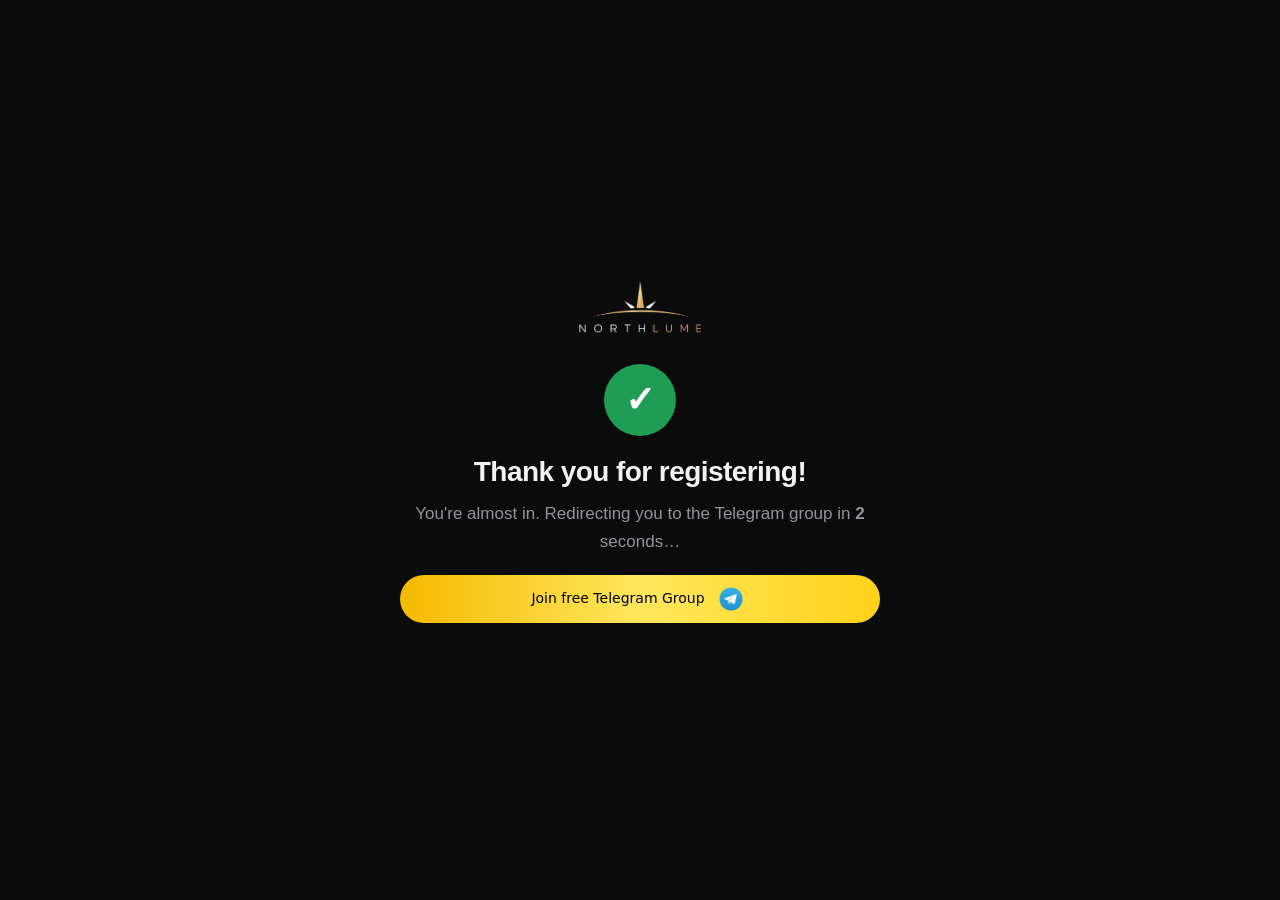
==== thankyou.html @ 3e39eda5 "update thanku page" ====
<!doctype html>
<html lang="en">
  <head>
    <meta charset="UTF-8" />
    <meta name="viewport" content="width=device-width, initial-scale=1.0" />
    <meta name="theme-color" content="#0b0b0c" />
    <meta name="robots" content="noindex" />
    <title>Thank You — Northlume</title>
    <link rel="stylesheet" href="css/style.css" />

    <script>
      !(function (f, b, e, v, n, t, s) {
        if (f.fbq) return;
        n = f.fbq = function () {
          n.callMethod
            ? n.callMethod.apply(n, arguments)
            : n.queue.push(arguments);
        };
        if (!f._fbq) f._fbq = n;
        n.push = n;
        n.loaded = !0;
        n.version = "2.0";
        n.queue = [];
        t = b.createElement(e);
        t.async = !0;
        t.src = v;
        s = b.getElementsByTagName(e)[0];
        s.parentNode.insertBefore(t, s);
      })(
        window,
        document,
        "script",
        "https://connect.facebook.net/en_US/fbevents.js",
      );
      fbq("init", "2356324361851974");
      fbq("track", "PageView");
      fbq("track", "Lead"); // registration complete
    </script>
    <noscript
      ><img
        height="1"
        width="1"
        style="display: none"
        src="https://www.facebook.com/tr?id=2356324361851974&ev=PageView&noscript=1"
    /></noscript>

    <style>
      .ty-page {
        min-height: 100vh;
        display: flex;
        align-items: center;
        justify-content: center;
        padding: 24px 16px;
        text-align: center;
      }
      .ty-box {
        max-width: 480px;
        width: 100%;
      }
      .ty-box .logoheader {
        margin: 0 auto 28px;
        display: block;
      }
      .ty-box .check-big {
        width: 72px;
        height: 72px;
        line-height: 72px;
        border-radius: 50%;
        margin: 0 auto 20px;
        font-size: 36px;
        background: #1f9d55;
        color: #fff;
      }
      .ty-box h1 {
        font-size: 28px;
        margin-bottom: 12px;
      }
      .ty-box p {
        margin-bottom: 20px;
        opacity: 0.85;
      }
      .ty-box .btn {
        display: inline-flex;
        align-items: center;
        justify-content: center;
        gap: 8px;
        text-decoration: none;
      }
      #count {
        font-weight: 700;
      }
    </style>
  </head>
  <body>
    <main class="ty-page">
      <div class="ty-box">
        <img src="img/logo.png" alt="Northlume logo" class="logoheader" />

        <div class="check-big">✓</div>
        <h1>Thank you for registering!</h1>
        <p>
          You're almost in. Redirecting you to the Telegram group in
          <span id="count">3</span> seconds…
        </p>

        <a
          class="btn"
          id="tg-btn"
          href="https://t.me/northlume"
          rel="noopener"
        >
          Join free Telegram Group
          <img
            src="img/telegramicon.png"
            alt="Telegram icon"
            class="telegram"
          />
        </a>
      </div>
    </main>

    <script>
      (function () {
        var TELEGRAM_LINK = 'https://t.me/northlume';
        var seconds = 3;
        var countEl = document.getElementById('count');

        var timer = setInterval(function () {
          seconds--;

          if (seconds <= 0) {
            clearInterval(timer);
            window.location.href = TELEGRAM_LINK;
            return;
          }

          countEl.textContent = seconds;
        }, 1000);
      })();
    </script>
  </body>
</html>
---- css/style.css ----
@import url('https://fonts.googleapis.com/css2?family=Google+Sans:ital,opsz,wght@0,17..18,400..700;1,17..18,400..700&family=Inter:ital,opsz,wght@0,14..32,100..900;1,14..32,100..900&family=Plus+Jakarta+Sans:ital,wght@0,200..800;1,200..800&family=Roboto:ital,wght@0,100..900;1,100..900&display=swap');

:root{
  --bg:#0b0b0c;
  --bg2:#131315;
  --line:#26272b;
  --ink:#f2f2f3;
  --ink2:#a9adb3;
  --ink3:#7f848b;
  --yellow:#ffd60a;
  --yellow-h:#ffe040;
  --green:#25c26a;
  --red:#e15b5b;
  --max:640px;
  --font:system-ui,-apple-system,"Segoe UI",Roboto,Helvetica,Arial,sans-serif;
}
*{box-sizing:border-box;margin:0;padding:0}
html{-webkit-text-size-adjust:100%;scroll-behavior:smooth}
body{
    font-family: "Google Sans", sans-serif;
background:var(--bg);color:var(--ink);
  /* font-family:var(--font);background:var(--bg);color:var(--ink); */
  font-size:17px;line-height:1.6;overflow-x:hidden;-webkit-font-smoothing:antialiased;
  padding-bottom:calc(84px + env(safe-area-inset-bottom));
}
body.no-scroll{overflow:hidden}
a{color:inherit;text-decoration:none}
ul{list-style:none}
p{color:var(--ink2)}
b,strong{color:var(--ink);font-weight:700}
[hidden]{display:none!important}

.wrap{width:100%;max-width:var(--max);margin:0 auto;padding:0 22px}
section{padding:52px 0;border-top:1px solid var(--line)}
section.alt{background:var(--bg2)}

h1,h2,h3{line-height:1.15;font-weight:800;letter-spacing:-.02em;overflow-wrap:break-word}
h1{font-size:clamp(28px,7vw,44px);font-weight:900;line-height:1.15}
h2{font-size:clamp(24px,5.4vw,33px)}
h3{font-size:18px;font-weight:700}
.lead{font-size:clamp(16px,4.2vw,19px);margin-top:14px}
.kicker{display:block;color:var(--yellow);font-weight:700;font-size:14px;letter-spacing:.04em;text-transform:uppercase;margin-bottom:8px}
mark{background:rgba(255,214,10,.2);color:#fff;padding:.05em .2em;border-radius:3px}
.ul{background:linear-gradient(transparent 62%,rgba(255,214,10,.35) 62%);color:var(--ink)}

/* Button */
/* .btn{
  display:flex;align-items:center;justify-content:center;width:100%;
  background:var(--yellow);color:#111;border:0;border-radius:12px;
  padding:16px;font:800 17px/1.2 var(--font);cursor:pointer;
  box-shadow:0 3px 0 #b39500;transition:transform .08s,box-shadow .08s,background .15s;
}
.btn:hover{background:var(--yellow-h)}
.btn:active{transform:translateY(3px);box-shadow:none}
.btn:disabled{opacity:.6;cursor:wait} */

.btn{

  display:flex;justify-content:center;
  width:100%;
  text-align:center;
  border:0;
  cursor:pointer;
  border-radius:9999px;                 /* rounded-full */
  background:linear-gradient(to right,#f5b900,#ffe75c,#ffd21a); /* from / via / to */
  padding:12px 16px;                    /* py-3 */
  font:500 14px/1.4 var(--font);        /* text-sm font-medium */
  color:#000;
  transition:transform .3s;             /* duration-300 */
}
.btn:hover{transform:scale(1.02)}
.btn:active{transform:scale(.99)}
.btn:disabled{opacity:.6;cursor:wait;transform:none}
.cta{margin-top:28px}
.subnote{text-align:center;color:var(--ink3);font-size:13.5px;margin-top:11px}

/* Hero */
.hero{padding:26px 0 44px;border-bottom:1px solid var(--line)}
.topbar{display:flex;align-items:center;justify-content:space-between;margin-bottom:30px}
.logo{display:flex;align-items:center;gap:9px;font-weight:800;font-size:17px}
.logo-m{width:26px;height:26px;border-radius:6px;background:var(--yellow);color:#111;display:grid;place-items:center;font-weight:900;font-size:15px}
.tag{font-size:12px;color:var(--ink3);border:1px solid var(--line);border-radius:6px;padding:5px 9px;font-weight:600}
.kick{font-size:14px;margin-bottom:16px;display:flex;align-items:center;gap:8px;flex-wrap:wrap}
.live{display:inline-flex;align-items:center;gap:7px;color:var(--green);font-weight:700}
.live i{width:7px;height:7px;border-radius:50%;background:var(--green);animation:blink 1.7s infinite}
@keyframes blink{50%{opacity:.3}}
.oneliner{margin-top:16px;font-size:14.5px;color:var(--ink);font-weight:600;border-left:3px solid var(--yellow);padding:2px 0 2px 12px}

/* Problem */
.intro{margin-top:14px;font-size:16.5px}
.list{margin-top:22px}
.list li{display:flex;gap:13px;padding:15px 0;border-bottom:1px solid var(--line)}
.list li:last-child{border-bottom:0}
.dash{color:var(--red);font-weight:900;flex:none}
.list p{font-size:15.5px}
.punch{margin-top:24px;font-size:19px;font-weight:700;color:var(--ink);line-height:1.4}

/* Offer */
.checks{margin-top:24px}
.check{display:flex;gap:14px;padding:16px 0;border-top:1px solid var(--line)}
.check:last-child{border-bottom:1px solid var(--line)}
.tick{flex:none;width:22px;height:22px;border-radius:50%;background:rgba(255,214,10,.15);color:var(--yellow);display:grid;place-items:center;font-size:13px;font-weight:800;margin-top:2px}
.check h3{font-size:16.5px;margin-bottom:3px}
.check p{font-size:14.5px}
.why{margin-top:26px;background:var(--bg);border:1px solid var(--line);border-radius:12px;padding:18px 20px}
.why .q{color:var(--ink);font-weight:700;font-size:18px;margin-bottom:6px}
.why p{font-size:15px}

.sig-label{margin-top:28px;font-size:13.5px;color:var(--ink3);text-align:center}
.phone{background:#08080a;border:1px solid var(--line);border-radius:16px;overflow:hidden;max-width:360px;margin:10px auto 0;box-shadow:0 24px 50px -20px rgba(0,0,0,.8)}
.phone-bar{display:flex;align-items:center;gap:9px;padding:11px 13px;background:#141618;border-bottom:1px solid var(--line)}
.av{width:30px;height:30px;border-radius:50%;background:#28a8e8;display:grid;place-items:center;color:#fff;font-size:14px}
.phone-bar b{font-size:13.5px;display:block;line-height:1.2}
.phone-bar small{color:var(--green);font-size:11px}
.phone-body{padding:14px 13px}
.bubble{background:#16242f;border-radius:12px 12px 12px 3px;padding:13px 14px;font-size:14.5px;max-width:94%}
.b-head{font-weight:800;color:#fff;margin-bottom:9px;display:flex;align-items:center;gap:8px}
.buy{background:var(--green);color:#06150c;font-size:11px;padding:2px 7px;border-radius:5px}
.row{display:flex;justify-content:space-between;padding:4px 0;font-variant-numeric:tabular-nums}
.row span{color:#8fa0ad}
.grn{color:#4fd58a}.red{color:#ef8080}
.note{margin-top:9px;font-size:12.5px;color:#8fa0ad;line-height:1.5}
.time{text-align:right;font-size:10.5px;color:#5f6b74;margin-top:6px}
.sig-cap{text-align:center;font-size:12px;color:var(--ink3);margin:12px auto 0;max-width:340px}

/* Steps */
.steps{margin-top:26px;display:flex;flex-direction:column;gap:22px}
.step{display:flex;gap:16px}
.n{flex:none;width:44px;font-weight:900;font-size:34px;line-height:1;color:var(--yellow);opacity:.85}
.step h3{margin-bottom:3px}
.step p{font-size:14.5px}

/* Reviews */
.reviews{margin-top:20px;display:flex;flex-direction:column;gap:12px}
.rev{background:var(--bg);border:1px solid var(--line);border-radius:12px;padding:16px 17px}
.stars{color:var(--yellow);font-size:13px;letter-spacing:1px;margin-bottom:7px}
.rev blockquote{font-size:14.5px;color:var(--ink);line-height:1.55}
.rev figcaption{margin-top:13px;display:flex;align-items:center;gap:10px;font-size:13px;color:var(--ink3)}
.ini{width:38px;height:38px;border-radius:50%;background:#26282c;color:#c7ccd3;display:grid;place-items:center;font-weight:700;font-size:12px;flex:none}
.rev em{color:var(--green);font-style:normal;font-weight:600}

/* Promise */
.promise{margin-top:24px}
.promise>div{display:flex;gap:13px;padding:14px 0;border-bottom:1px solid var(--line)}
.promise>div:last-child{border-bottom:0}
.promise p{font-size:14px}
.promise b{display:block;font-size:15.5px;margin-bottom:1px}
.foot-note{margin-top:20px;font-size:15px}

/* FAQ */
.faq{margin-top:22px}
.faq details{border-bottom:1px solid var(--line)}
.faq summary{list-style:none;cursor:pointer;padding:18px 0;font-weight:700;font-size:16.5px;display:flex;justify-content:space-between;gap:14px;align-items:center}
.faq summary::-webkit-details-marker{display:none}
.faq summary::after{content:"+";color:var(--yellow);font-size:24px;line-height:1;transition:transform .2s}
.faq details[open] summary::after{transform:rotate(45deg)}
.faq details p{padding:0 0 18px;font-size:15px}

/* Final */
.final{text-align:center}
.final .lead{max-width:480px;margin-left:auto;margin-right:auto}
.sign{margin-top:24px;font-weight:700;color:var(--ink)}
.sign small{display:block;font-weight:500;font-size:12.5px;color:var(--ink3);margin-top:2px}

/* Footer */
footer{background:#070708;border-top:1px solid var(--line);padding:38px 0 30px}
footer .logo{margin-bottom:16px;font-size:16px}
.disc{font-size:12px;color:var(--ink3);line-height:1.75}
.disc b{color:var(--ink2)}
.flinks{margin-top:12px;display:flex;gap:6px 16px;flex-wrap:wrap;font-size:13px}
.flinks a{color:var(--ink2);min-height:44px;display:inline-flex;align-items:center}
.copy{margin-top:12px;font-size:12px;color:var(--ink3)}

/* Sticky */
.sticky{position:fixed;left:0;right:0;bottom:0;z-index:40;padding:11px 16px calc(11px + env(safe-area-inset-bottom));background:linear-gradient(rgba(11,11,12,0),var(--bg) 28%)}
.sticky .btn{max-width:var(--max);margin:0 auto}

/* Modal */
.modal{position:fixed;inset:0;z-index:100;background:rgba(0,0,0,.8);display:flex;align-items:center;justify-content:center;padding:16px;opacity:0;visibility:hidden;transition:opacity .2s,visibility .2s}
.modal.open{opacity:1;visibility:visible}
.modal-box{position:relative;width:100%;max-width:520px;max-height:calc(100dvh - 32px);overflow-y:auto;background:var(--bg2);border:1px solid var(--line);border-radius:16px;padding:28px 22px 24px;transform:translateY(16px);transition:transform .2s}
.modal.open .modal-box{transform:none}
.modal-close{position:absolute;top:10px;right:12px;width:36px;height:36px;border:0;background:none;color:var(--ink2);font-size:28px;line-height:1;cursor:pointer}
.modal-close:hover{color:var(--ink)}
.modal-box h3{font-size:22px;padding-right:28px}
.modal-sub{margin:8px 0 20px;font-size:14.5px}
form label{display:block;font-size:13.5px;font-weight:600;color:var(--ink2);margin-bottom:14px}
form input{display:block;width:100%;margin-top:6px;padding:13px 14px;background:var(--bg);color:var(--ink);border:1px solid var(--line);border-radius:10px;font:16px var(--font);outline:0;transition:border-color .15s}
form input:focus{border-color:var(--yellow)}
form input.invalid{border-color:var(--red)}
.err{display:block;color:var(--red);font-size:12px;font-weight:500;min-height:0;margin-top:4px}
.form-err{color:var(--red);font-size:13px;text-align:center;margin-top:10px}
#form-view .btn{margin-top:6px}
#thanks-view{text-align:center}
#thanks-view .btn{
  margin-top:4px;
align-items: center;
    display: flex;
    justify-content: center;


}
.check-big{width:64px;height:64px;margin:0 auto 16px;border-radius:50%;background:var(--yellow);color:#111;display:grid;place-items:center;font-size:32px;font-weight:900}
.faqheading{
  font-size:16.5px;
  font-weight:500 !important; 
  color:var(--ink)
}
.faqheading p{
  font-size:14px;
  color:var(--ink2)
}

.logoheader
{
     width: 122px;
    height: 59px;
    object-fit: contain;
}

.terms-labels {
  display: flex;
  align-items: flex-start;
  gap: 8px;
}
.terms-labels form input{
  width: unset !important;

}
.temrs_conten{
  font-size: 14px;
    color: var(--ink2);
    line-height: 1.5;
}
@media (max-width:430px){
  section{padding:42px 0}
  .hero{padding:22px 0 36px}
}
@media (min-width:760px){
  body{padding-bottom:0}
  .sticky{display:none}
}
@media (prefers-reduced-motion:reduce){
  *{animation:none!important;transition:none!important;scroll-behavior:auto!important}
}


.temrs_conten .err,
.terms-label .err {
  display: block;
  color: #ff4d4f;
  font-size: 13px;
  margin-top: 5px;
}

#reg-form input.invalid {
  border-color: #ff4d4f;
}
.telegram{
     width: 36px;
    height: 24px;
  object-fit: contain;
}
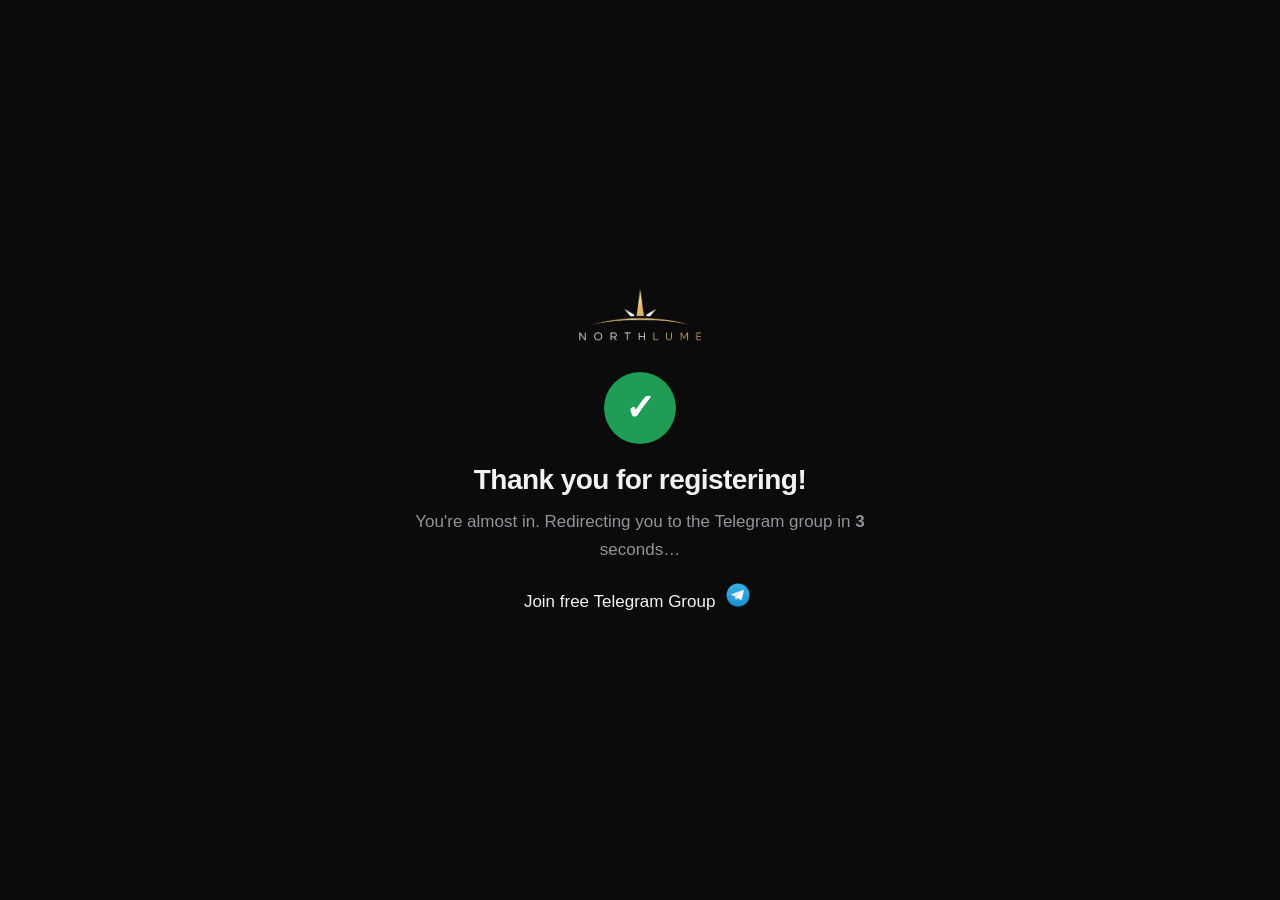
==== commit adcded2b: "comment secirpt" ====
--- a/thankyou.html
+++ b/thankyou.html
@@ -103,12 +103,12 @@
           <span id="count">3</span> seconds…
         </p>
 
-        <a
+        <!-- <a
           class="btn"
           id="tg-btn"
           href="https://t.me/northlume"
           rel="noopener"
-        >
+        > -->
           Join free Telegram Group
           <img
             src="img/telegramicon.png"
@@ -119,7 +119,7 @@
       </div>
     </main>
 
-    <script>
+    <!-- <script>
       (function () {
         var TELEGRAM_LINK = 'https://t.me/northlume';
         var seconds = 3;
@@ -137,6 +137,6 @@
           countEl.textContent = seconds;
         }, 1000);
       })();
-    </script>
+    </script> -->
   </body>
 </html>
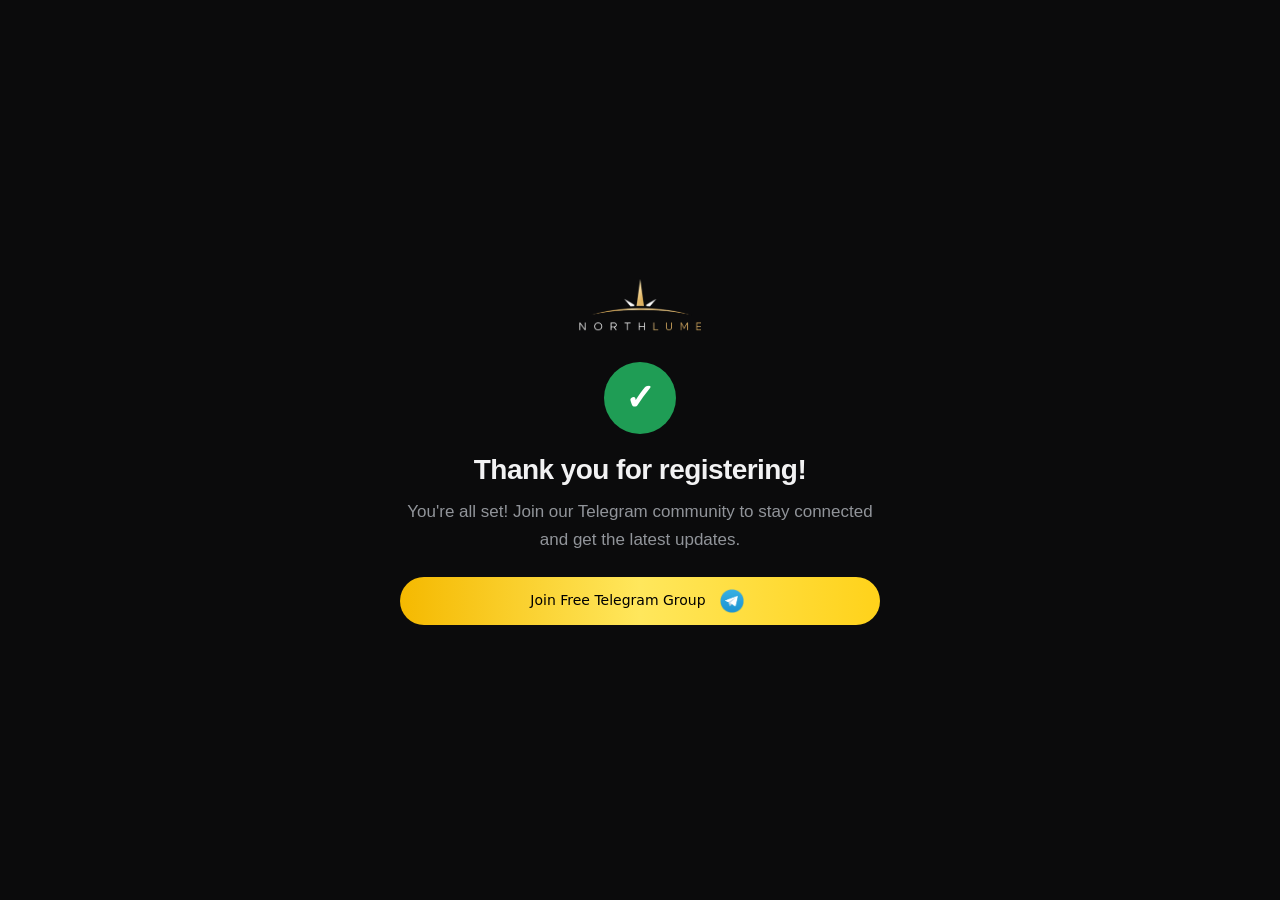
==== commit 3ca38414: "update chnages" ====
--- a/thankyou.html
+++ b/thankyou.html
@@ -1,4 +1,4 @@
-<!doctype html>
+<!-- <!doctype html>
 <html lang="en">
   <head>
     <meta charset="UTF-8" />
@@ -103,12 +103,12 @@
           <span id="count">3</span> seconds…
         </p>
 
-        <!-- <a
+        <a
           class="btn"
           id="tg-btn"
           href="https://t.me/northlume"
           rel="noopener"
-        > -->
+        >
           Join free Telegram Group
           <img
             src="img/telegramicon.png"
@@ -119,7 +119,7 @@
       </div>
     </main>
 
-    <!-- <script>
+    <script>
       (function () {
         var TELEGRAM_LINK = 'https://t.me/northlume';
         var seconds = 3;
@@ -137,6 +137,107 @@
           countEl.textContent = seconds;
         }, 1000);
       })();
-    </script> -->
+    </script>
   </body>
-</html>
+</html> -->
+
+
+<!doctype html>
+<html lang="en">
+  <head>
+    <meta charset="UTF-8" />
+    <meta name="viewport" content="width=device-width, initial-scale=1.0" />
+    <meta name="theme-color" content="#0b0b0c" />
+    <meta name="robots" content="noindex" />
+
+    <title>Thank You — Northlume</title>
+
+    <link rel="stylesheet" href="css/style.css" />
+
+    <style>
+      .ty-page {
+        min-height: 100vh;
+        display: flex;
+        align-items: center;
+        justify-content: center;
+        padding: 24px 16px;
+        text-align: center;
+      }
+
+      .ty-box {
+        max-width: 480px;
+        width: 100%;
+      }
+
+      .ty-box .logoheader {
+        margin: 0 auto 28px;
+        display: block;
+      }
+
+      .ty-box .check-big {
+        width: 72px;
+        height: 72px;
+        line-height: 72px;
+        border-radius: 50%;
+        margin: 0 auto 20px;
+        font-size: 36px;
+        background: #1f9d55;
+        color: #fff;
+      }
+
+      .ty-box h1 {
+        font-size: 28px;
+        margin-bottom: 12px;
+      }
+
+      .ty-box p {
+        margin-bottom: 24px;
+        opacity: 0.85;
+      }
+
+      .ty-box .btn {
+        display: inline-flex;
+        align-items: center;
+        justify-content: center;
+        gap: 8px;
+        text-decoration: none;
+      }
+    </style>
+  </head>
+
+  <body>
+    <main class="ty-page">
+      <div class="ty-box">
+        <img
+          src="img/logo.png"
+          alt="Northlume logo"
+          class="logoheader"
+        />
+
+        <div class="check-big">✓</div>
+
+        <h1>Thank you for registering!</h1>
+
+        <p>
+        You're all set! Join our Telegram community to stay connected and get the latest updates.
+        </p>
+
+        <a
+          class="btn"
+          id="tg-btn"
+          href="https://t.me/northlume"
+          target="_blank"
+          rel="noopener noreferrer"
+        >
+          Join Free Telegram Group
+
+          <img
+            src="img/telegramicon.png"
+            alt=""
+            class="telegram"
+          />
+        </a>
+      </div>
+    </main>
+  </body>
+</html>
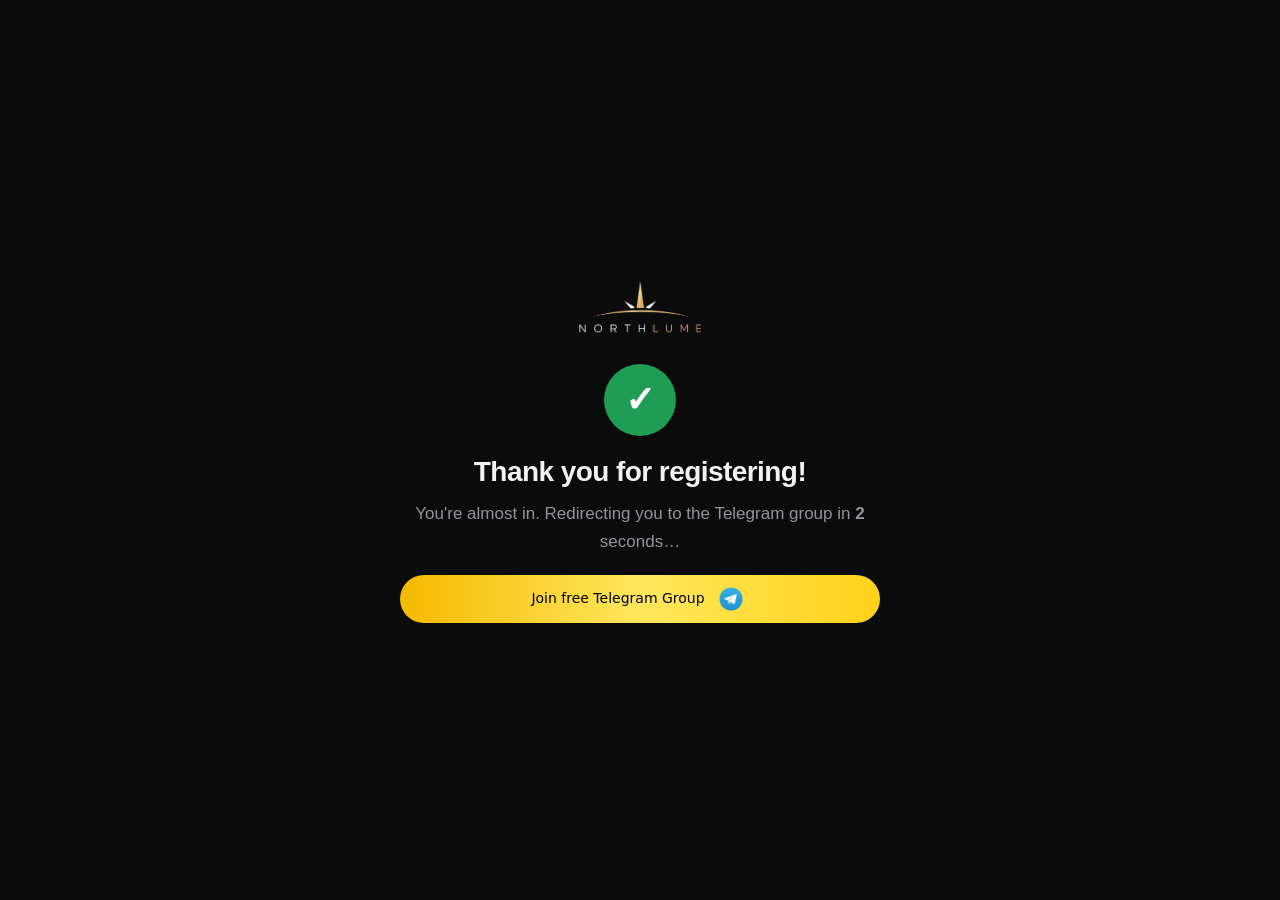
==== commit 46ce30da: "update commend" ====
--- a/thankyou.html
+++ b/thankyou.html
@@ -1,4 +1,4 @@
-<!-- <!doctype html>
+<!doctype html>
 <html lang="en">
   <head>
     <meta charset="UTF-8" />
@@ -8,41 +8,6 @@
     <title>Thank You — Northlume</title>
     <link rel="stylesheet" href="css/style.css" />
 
-    <script>
-      !(function (f, b, e, v, n, t, s) {
-        if (f.fbq) return;
-        n = f.fbq = function () {
-          n.callMethod
-            ? n.callMethod.apply(n, arguments)
-            : n.queue.push(arguments);
-        };
-        if (!f._fbq) f._fbq = n;
-        n.push = n;
-        n.loaded = !0;
-        n.version = "2.0";
-        n.queue = [];
-        t = b.createElement(e);
-        t.async = !0;
-        t.src = v;
-        s = b.getElementsByTagName(e)[0];
-        s.parentNode.insertBefore(t, s);
-      })(
-        window,
-        document,
-        "script",
-        "https://connect.facebook.net/en_US/fbevents.js",
-      );
-      fbq("init", "2356324361851974");
-      fbq("track", "PageView");
-      fbq("track", "Lead"); // registration complete
-    </script>
-    <noscript
-      ><img
-        height="1"
-        width="1"
-        style="display: none"
-        src="https://www.facebook.com/tr?id=2356324361851974&ev=PageView&noscript=1"
-    /></noscript>
 
     <style>
       .ty-page {
@@ -90,6 +55,44 @@
         font-weight: 700;
       }
     </style>
+
+
+
+
+
+<!-- Meta Pixel Code -->
+<script>
+  !(function (f, b, e, v, n, t, s) {
+    if (f.fbq) return;
+    n = f.fbq = function () {
+      n.callMethod
+        ? n.callMethod.apply(n, arguments)
+        : n.queue.push(arguments);
+    };
+    if (!f._fbq) f._fbq = n;
+    n.push = n;
+    n.loaded = true;
+    n.version = "2.0";
+    n.queue = [];
+    t = b.createElement(e);
+    t.async = true;
+    t.src = v;
+    s = b.getElementsByTagName(e)[0];
+    s.parentNode.insertBefore(t, s);
+  })(
+    window,
+    document,
+    "script",
+    "https://connect.facebook.net/en_US/fbevents.js"
+  );
+
+  fbq("init", "2356324361851974");
+  fbq("track", "PageView");
+  fbq("track", "Lead");
+</script>
+<!-- End Meta Pixel Code -->
+
+
   </head>
   <body>
     <main class="ty-page">
@@ -139,105 +142,4 @@
       })();
     </script>
   </body>
-</html> -->
-
-
-<!doctype html>
-<html lang="en">
-  <head>
-    <meta charset="UTF-8" />
-    <meta name="viewport" content="width=device-width, initial-scale=1.0" />
-    <meta name="theme-color" content="#0b0b0c" />
-    <meta name="robots" content="noindex" />
-
-    <title>Thank You — Northlume</title>
-
-    <link rel="stylesheet" href="css/style.css" />
-
-    <style>
-      .ty-page {
-        min-height: 100vh;
-        display: flex;
-        align-items: center;
-        justify-content: center;
-        padding: 24px 16px;
-        text-align: center;
-      }
-
-      .ty-box {
-        max-width: 480px;
-        width: 100%;
-      }
-
-      .ty-box .logoheader {
-        margin: 0 auto 28px;
-        display: block;
-      }
-
-      .ty-box .check-big {
-        width: 72px;
-        height: 72px;
-        line-height: 72px;
-        border-radius: 50%;
-        margin: 0 auto 20px;
-        font-size: 36px;
-        background: #1f9d55;
-        color: #fff;
-      }
-
-      .ty-box h1 {
-        font-size: 28px;
-        margin-bottom: 12px;
-      }
-
-      .ty-box p {
-        margin-bottom: 24px;
-        opacity: 0.85;
-      }
-
-      .ty-box .btn {
-        display: inline-flex;
-        align-items: center;
-        justify-content: center;
-        gap: 8px;
-        text-decoration: none;
-      }
-    </style>
-  </head>
-
-  <body>
-    <main class="ty-page">
-      <div class="ty-box">
-        <img
-          src="img/logo.png"
-          alt="Northlume logo"
-          class="logoheader"
-        />
-
-        <div class="check-big">✓</div>
-
-        <h1>Thank you for registering!</h1>
-
-        <p>
-        You're all set! Join our Telegram community to stay connected and get the latest updates.
-        </p>
-
-        <a
-          class="btn"
-          id="tg-btn"
-          href="https://t.me/northlume"
-          target="_blank"
-          rel="noopener noreferrer"
-        >
-          Join Free Telegram Group
-
-          <img
-            src="img/telegramicon.png"
-            alt=""
-            class="telegram"
-          />
-        </a>
-      </div>
-    </main>
-  </body>
-</html>+</html>
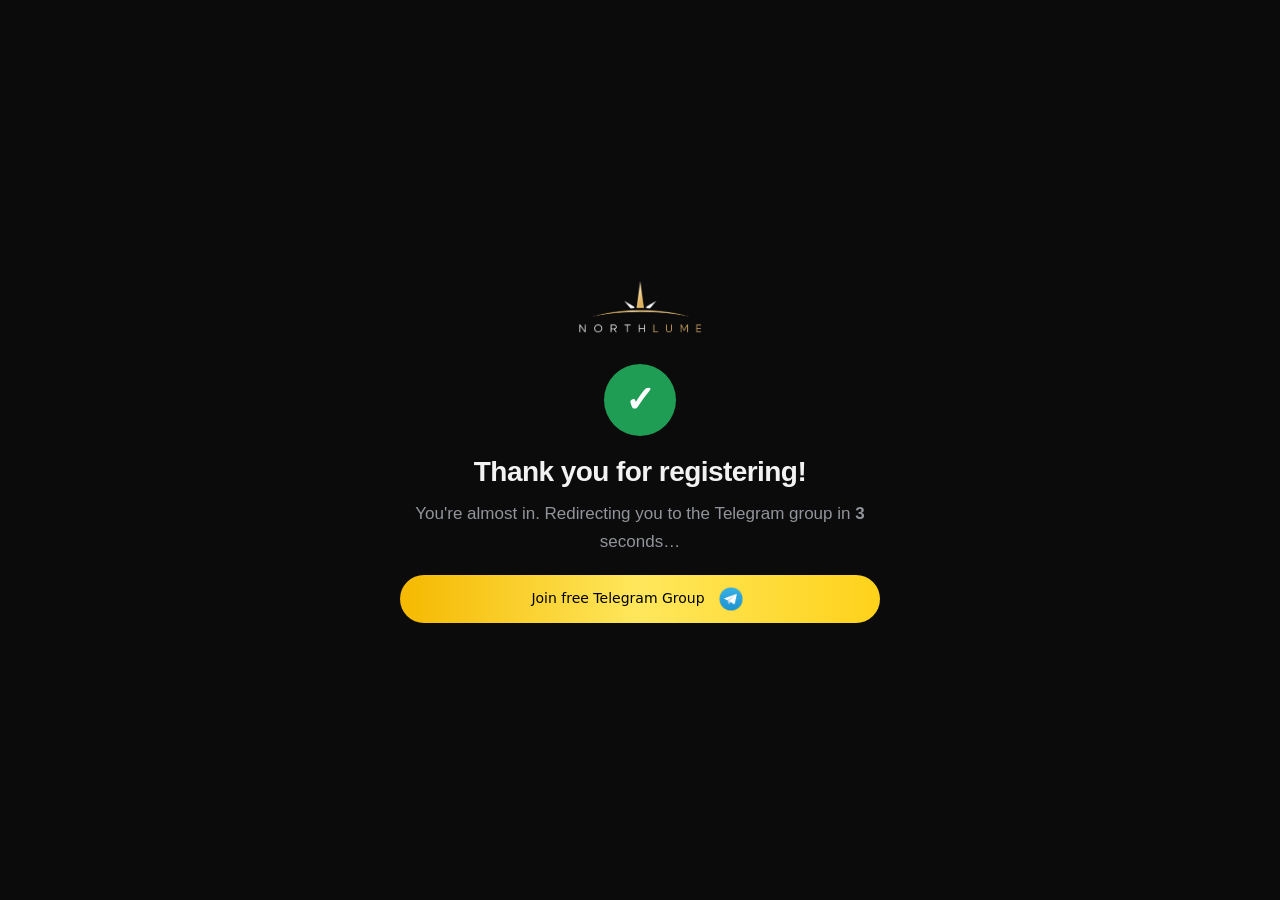
==== commit 75bcfeae: "update" ====
--- a/thankyou.html
+++ b/thankyou.html
@@ -122,7 +122,7 @@
       </div>
     </main>
 
-    <script>
+    <!-- <script>
       (function () {
         var TELEGRAM_LINK = 'https://t.me/northlume';
         var seconds = 3;
@@ -140,6 +140,6 @@
           countEl.textContent = seconds;
         }, 1000);
       })();
-    </script>
+    </script> -->
   </body>
 </html>
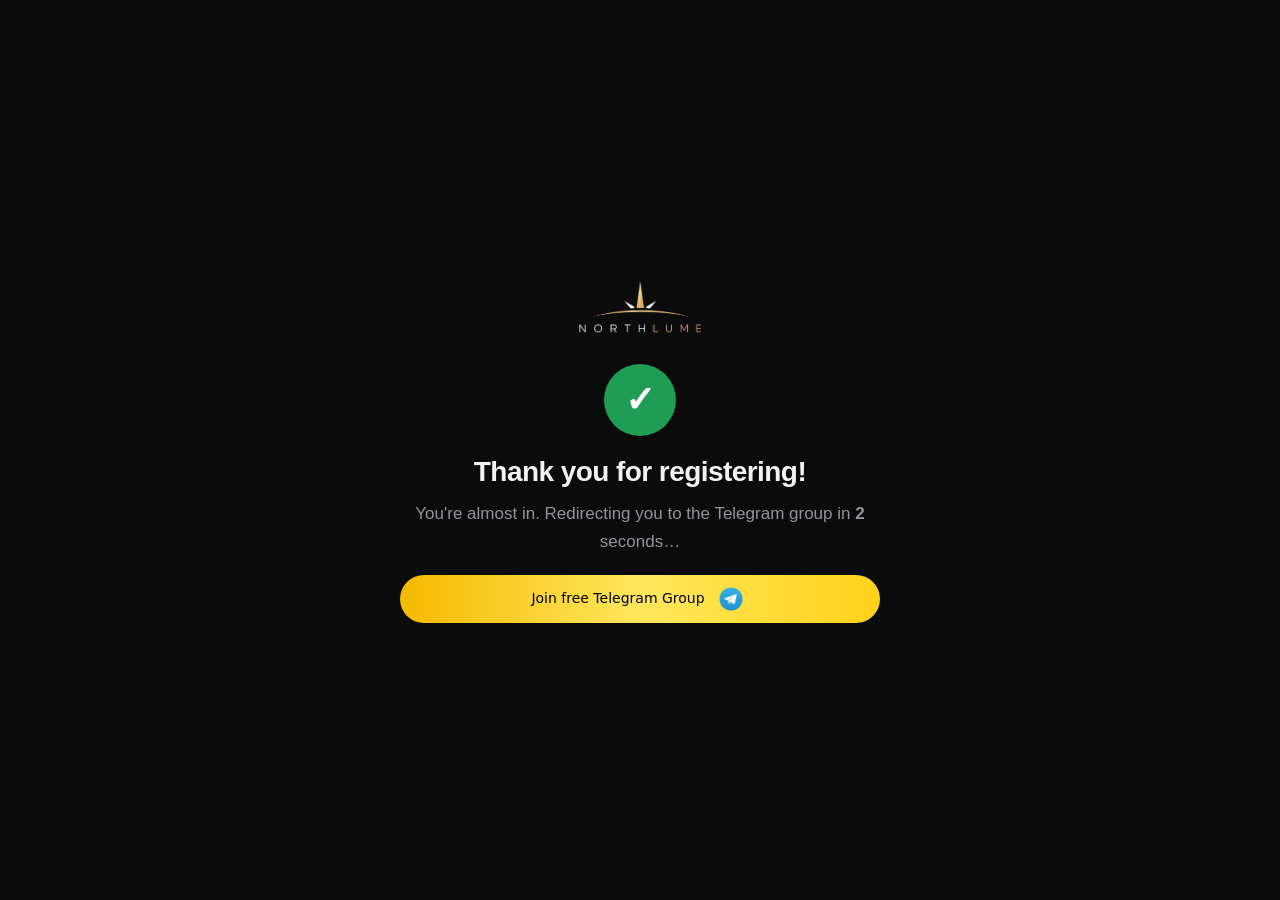
==== commit 18533515: "update full code" ====
--- a/thankyou.html
+++ b/thankyou.html
@@ -122,7 +122,7 @@
       </div>
     </main>
 
-    <!-- <script>
+    <script>
       (function () {
         var TELEGRAM_LINK = 'https://t.me/northlume';
         var seconds = 3;
@@ -140,6 +140,6 @@
           countEl.textContent = seconds;
         }, 1000);
       })();
-    </script> -->
+    </script>
   </body>
 </html>
